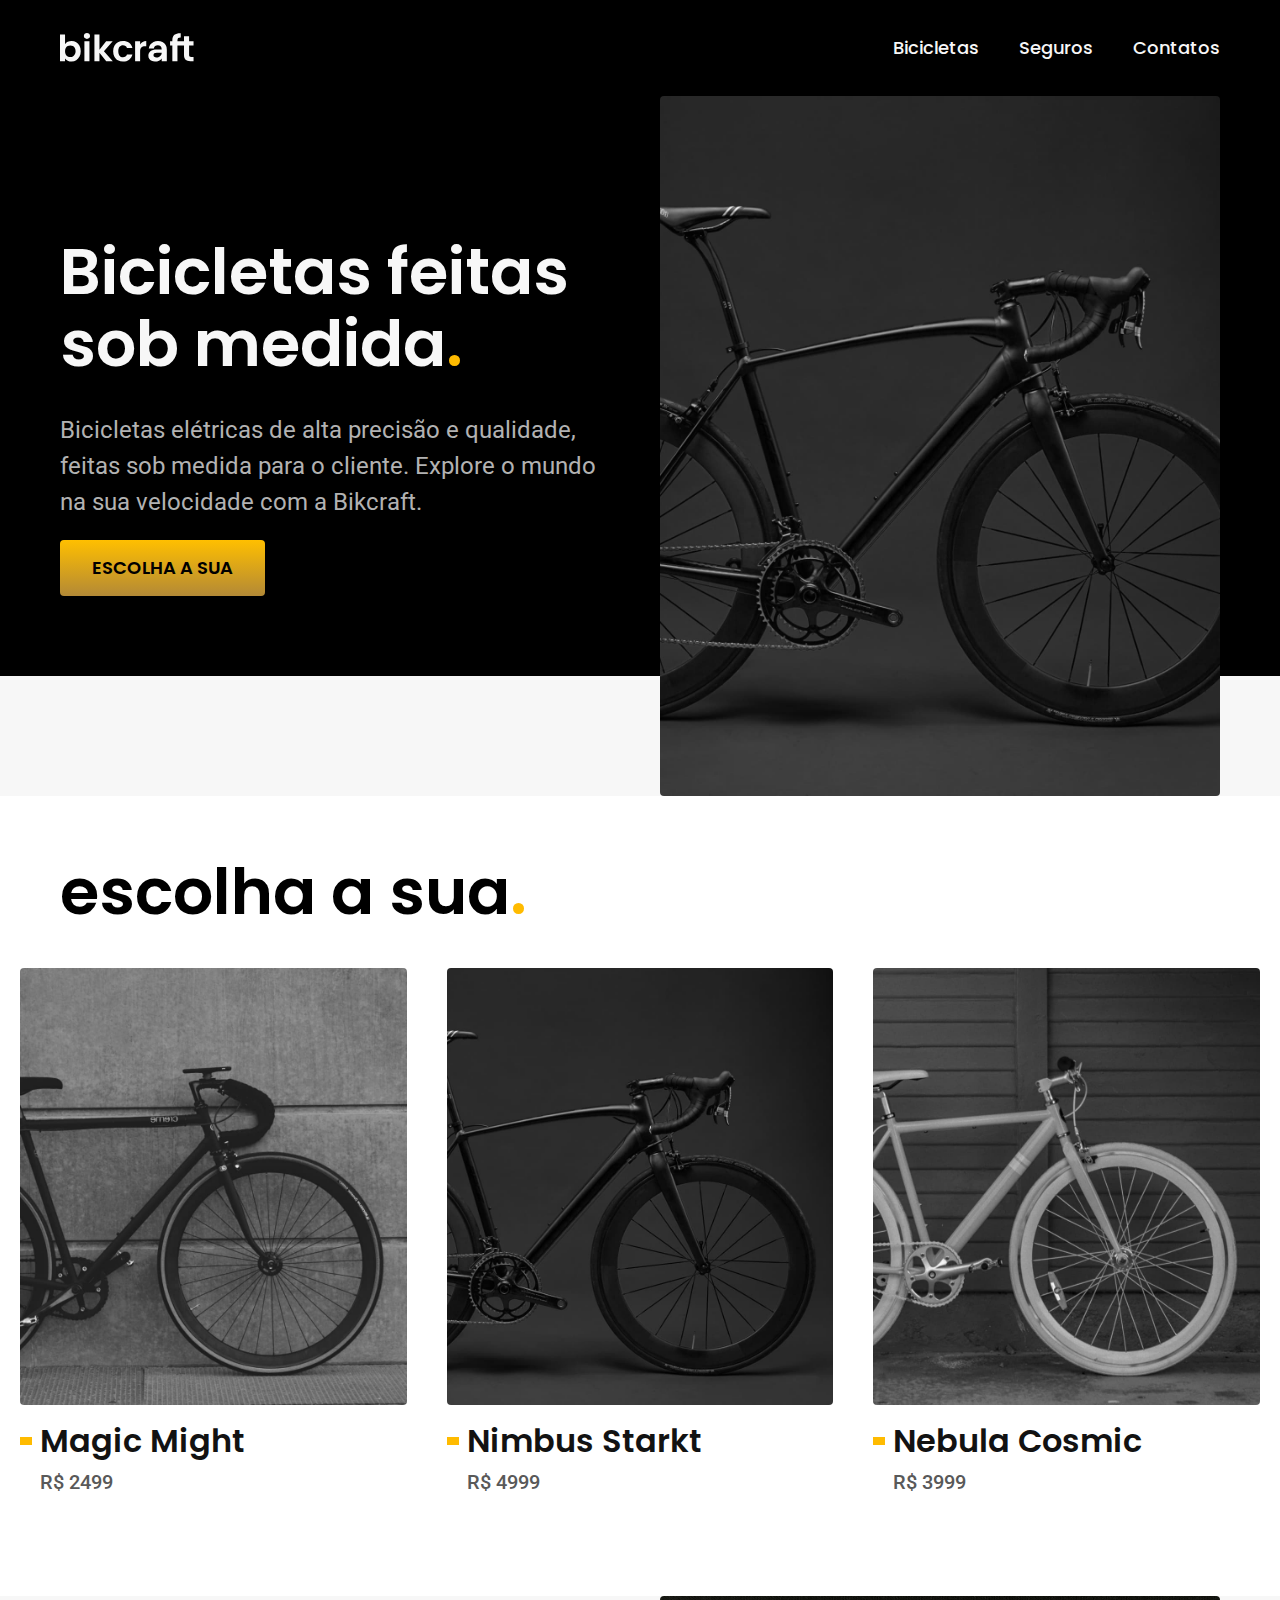
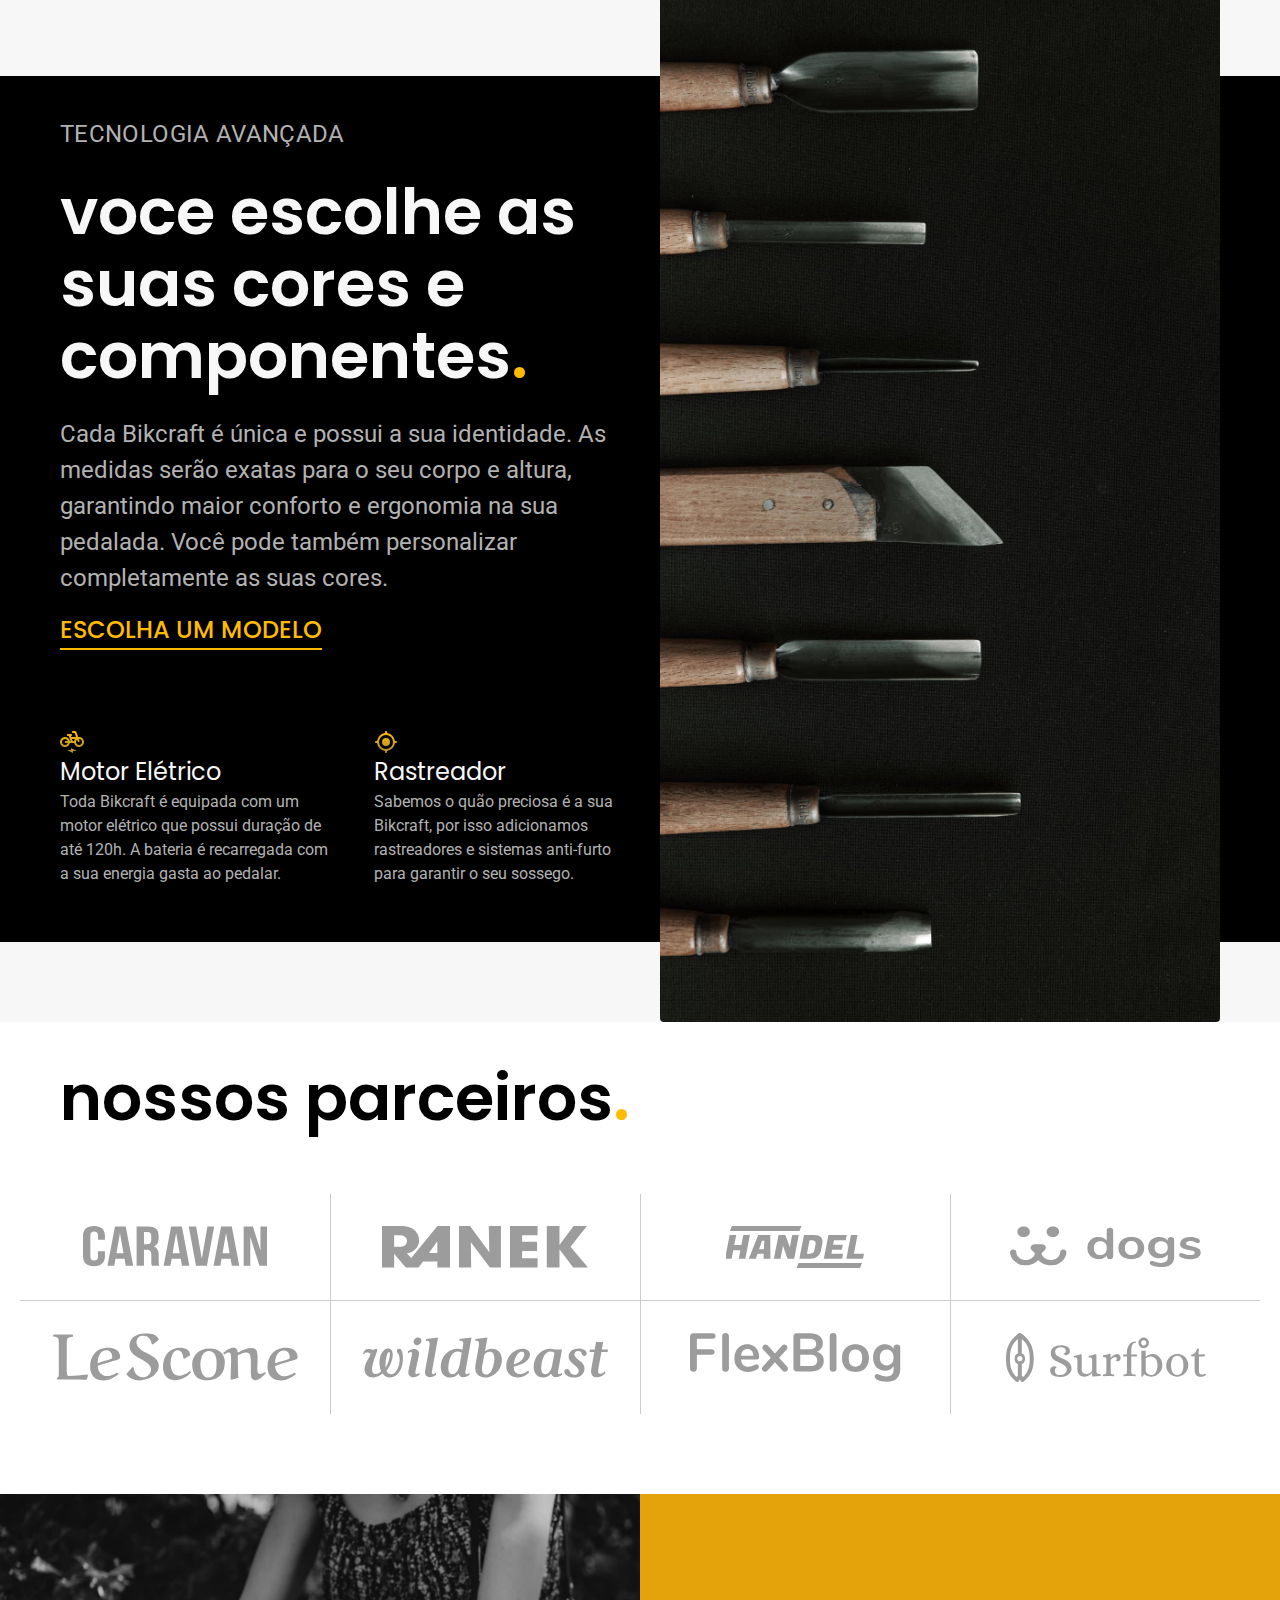
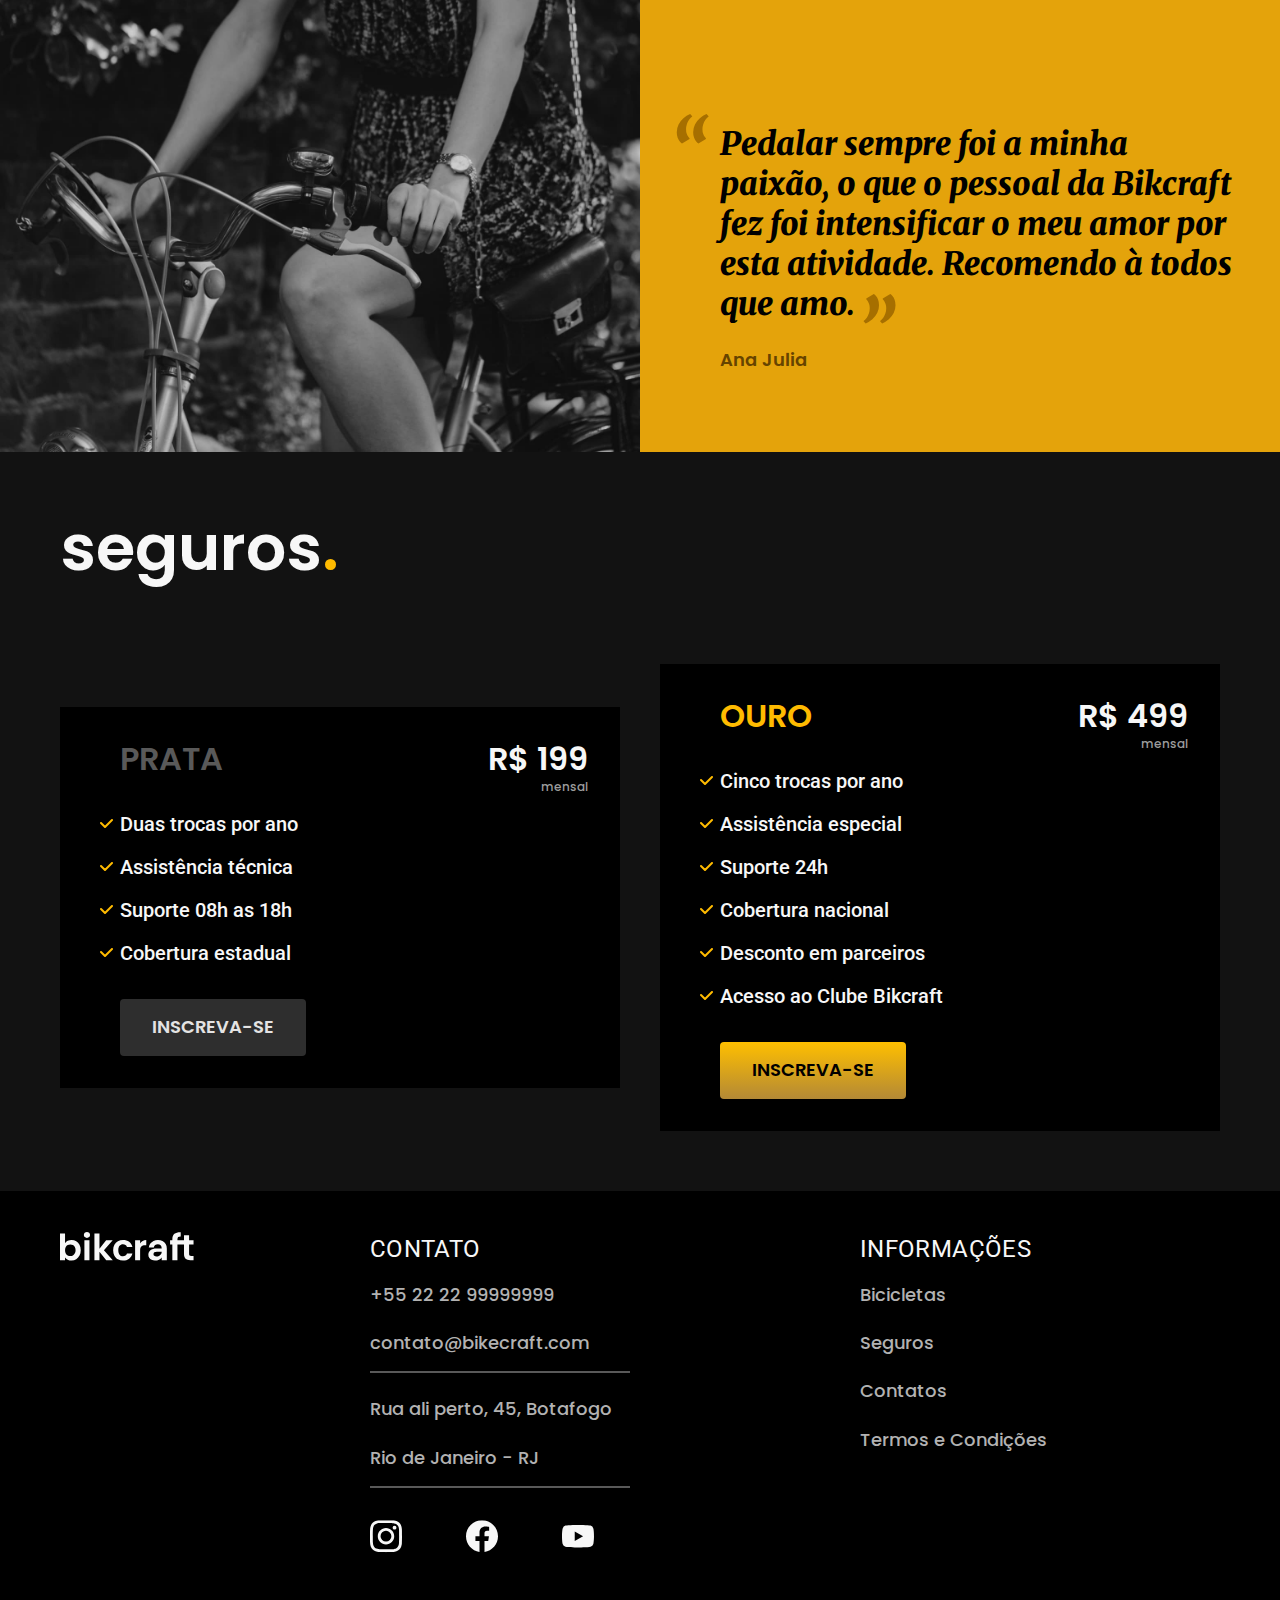
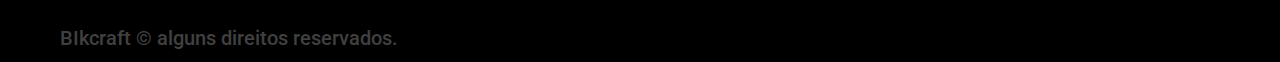
==== index.html @ d650d2a8 "orcamento" ====
<!DOCTYPE html>
<html lang="pt-br">

<head>
	<meta charset="UTF-8">
	<meta http-equiv="X-UA-Compatible" content="IE=edge">
	<meta name="viewport" content="width=device-width, initial-scale=1.0">
	<meta name="description" content="Bicicletas elétricas de alta precisão e qualidade,  feitas sob medida para o cliente. 
   Explore o mundo na sua velocidade com a Bikcraft.">
	<link rel="stylesheet" href="./css/style.css">
	<link rel="preconnect" href="https://fonts.googleapis.com">
	<link rel="preconnect" href="https://fonts.gstatic.com" crossorigin>
	<link href="https://fonts.googleapis.com/css2?family=Merriweather:ital,wght@1,900&family=Poppins:wght@400;600&family=Roboto:wght@400;500&display=swap" rel="stylesheet">
	<title>Document</title>
</head>

<body>
	<header class="header-bg">
		<div class="header container">
			<a href="./">
				<img src="./img/bikcraft 1.svg" alt="Bicicleta eletrica preta">
			</a>

			<nav aria-label="primaria">
				<ul class="header-menu font-1-m cor-01">
					<li><a href="./bicicletas.html">Bicicletas</a></li>
					<li><a href="./seguros.html">Seguros</a></li>
					<li><a href="./contato.html">Contatos</a></li>
				</ul>
			</nav>
		</div>
	</header>
	<main class="introducao-bg">
		<div class="introducao container">
			<div class="introducao-conteudo">
				<h1 class="font-1-xxl cor-01">Bicicletas feitas
					sob medida<span class="cor-p1">.</span></h1>
				<p class="font-2-l cor-05">Bicicletas elétricas de alta precisão e qualidade, feitas sob medida para o cliente. Explore o mundo na sua velocidade com a Bikcraft.</p>
				<a class="button" href="./bicicletas.html">Escolha a sua </a>
			</div>
			<div>
				<img src="./img/fotos/introducao.jpg" alt="introducao">
			</div>
		</div>
	</main>

	<article class="bikes">
		<div class="container">
			<h2 class="font-1-xxl cor-12">escolha a sua<span class="cor-p1">.</span></h2>
		</div>
		<ul class="bicicletas-lista">
			<li>
				<a href="./bicicleta/nimbus.html">
					<img src="./img/bicicletas/MagicMight-home.jpg" alt="" srcset="">
					<h3 class="font-1-xl cor-11">Magic Might</h3>
					<span class="font-2-m cor-08">R$ 2499</span>
				</a>
			</li>
			<li>
				<a href="./bicicleta/nimbus.html">
					<img src="./img/bicicletas/NimbusStark-home.jpg" alt="" srcset="">
					<h3 class="font-1-xl cor-11">Nimbus Starkt</h3>
					<span class="font-2-m cor-08">R$ 4999</span>
				</a>
			</li>
			<li>
				<a href="./bicicleta/nimbus.html">
					<img src="./img/bicicletas/NebulaCosmic-home.jpg" alt="" srcset="">
					<h3 class="font-1-xl cor-11">Nebula Cosmic</h3>
					<span class="font-2-m cor-08">R$ 3999</span>
				</a>
			</li>
		</ul>
	</article>
	<article class="tecnologia-bg">
		<div class="tecnologia-container container">
			<div class="tecnologia-conteudo">
				<span class="font-2-l-b cor-05">Tecnologia Avançada</span>
				<h2 class="font-1-xxl cor-01">voce escolhe as suas cores e componentes<span class="cor-p1">.</span></h2>
				<p class="font-2-l cor-05">Cada Bikcraft é única e possui a sua identidade.
					As medidas serão exatas para o seu corpo e altura, garantindo maior conforto e ergonomia na sua pedalada. Você pode também personalizar completamente as suas cores.</p>
				<a class="link" href="./bicicletas.html">Escolha Um modelo</a>
				<div class="vantagens-home">
					<div>
						<img src="./img/icones/eletrica.svg" alt="" srcset="">
						<h3 class="font-1-l cor-01">Motor Elétrico</h3>
						<p class="font-2-s cor-05">Toda Bikcraft é equipada com um motor elétrico que possui duração de até 120h. A bateria é recarregada com a sua energia gasta ao pedalar.</p>
					</div>
					<div>
						<img src="./img/icones/rastreador.svg" alt="" srcset="">
						<h3 class="font-1-l cor-01">Rastreador</h3>
						<p class="font-2-s cor-05">Sabemos o quão preciosa é a sua Bikcraft, por isso adicionamos rastreadores e sistemas anti-furto para garantir o seu sossego.</p>
					</div>
				</div>
			</div>
			<div class="tecnologia-img">
				<img src="./img/fotos/tecnologia.jpg" alt="" srcset="">
			</div>
		</div>
	</article>
	<section class="parceiros" aria-label="nossos parceiros">

		<h2 class="container font-1-xxl cor-12">nossos parceiros<span class="cor-p1">.</span></h2>

		<ul class="parceiros-lista">
			<li><img src="./img/parceiros/caravan.svg" alt="caravan"></li>
			<li><img src="./img/parceiros/ranek.svg" alt="ranek"></li>
			<li><img src="./img/parceiros/handel.svg" alt="handel.svg"></li>
			<li><img src="./img/parceiros/dogs.svg" alt="dogs.svg"></li>
			<li><img src="./img/parceiros/lescone.svg" alt="lescone.svg"></li>
			<li><img src="./img/parceiros/wildbeast.svg" alt="wildbeast.svg"></li>
			<li><img src="./img/parceiros/flexblog.svg" alt="flexblog.svg"></li>
			<li><img src="./img/parceiros/surfbot.svg" alt="surfbot.svg"></li>
		</ul>

		</div>
	</section>
	<section class="depoimento">
		<div>
			<img src="./img/fotos/depoimento.jpg" alt="depoimento">
		</div>
		<div class="depoimento-conteudo">
			<blockquote class="font-1-xl cor-p5">
				<p>Pedalar sempre foi a minha paixão, o que o pessoal da Bikcraft fez foi intensificar o meu amor por esta atividade. Recomendo à todos que amo. </p>
			</blockquote>
			<span class="font-1-m-b cor-p4">Ana Julia</span>
		</div>
	</section>
	<article class="seguros-bg">
		<div class="seguros container">
			<h2 class="font-1-xxl cor-01">seguros<span class="cor-p1">.</span></h2>
			<div class="seguros-item">
				<h3 class="font-1-xl cor-08">PRATA</h3>
				<span class="font-1-xl cor-01">R$ 199 <span class="mensal"> mensal</span></span>
				<ul class="font-2-m cor-01">
					<li> Duas trocas por ano</li>
					<li> Assistência técnica </li>
					<li> Suporte 08h as 18h </li>
					<li> Cobertura estadual</li>
				</ul>
				<a class="button secundario" href="./seguros.html">Inscreva-se</a>
			</div>
			<div class="seguros-item">
				<h3 class="font-1-xl cor-p1">OURO</h3>
				<span class="font-1-xl cor-01">R$ 499 <span class="mensal"> mensal</span></span>
				<ul class="font-2-m cor-01">
					<li>Cinco trocas por ano</li>
					<li> Assistência especial </li>
					<li> Suporte 24h </li>
					<li> Cobertura nacional</li>
					<li> Desconto em parceiros</li>
					<li> Acesso ao Clube Bikcraft</li>
				</ul>
				<a class="button" href="">Inscreva-se</a>
			</div>
		</div>
	</article>
	<footer class="footer-bg">
		<div class="footer container">
			<div class="img">
				<img src="./img/bikcraft 1.svg" alt="">
			</div>
			<div class="footer-contato">
				<h3 class="font-2-l-b cor-01">Contato</h3>
				<ul class="contato font-1-m cor-05">
					<li><a href=" tel:+55229999999">+55 22 22 99999999</a></li>
					<li><a href="tomail:contato@bikecraft.com">contato@bikecraft.com</a></li>
					<li>Rua ali perto, 45, Botafogo</li>
					<li>Rio de Janeiro - RJ</li>
				</ul>
				<ul class="sociais">
					<a href="">
						<img src="./img/social-media/instagram.svg" alt="Instagram" srcset="">
					</a>
					<a href="">
						<img src="./img/social-media/facebook.svg" alt="Facebook" srcset="">
					</a>
					<a href="">
						<img src="./img/social-media/youtube.svg" alt="Youtube" srcset="">
					</a>
				</ul>
			</div>
			<div class="footer-nav">
				<h3 class="font-2-l-b cor-01">Informações</h3>
				<nav>
					<ul class="font-1-m cor-05">
						<li><a href="./bicicletas.html">Bicicletas</a></li>
						<li><a href="./seguros.html">Seguros</a></li>
						<li><a href="./contato.html">Contatos</a></li>
						<li><a href="./termos.html">Termos e Condições</a></li>
					</ul>
				</nav>
			</div>

			<p class="copy font-2-m cor-09">BIkcraft © alguns direitos reservados.</p>
		</div>
	</footer>
</body>

</html>
---- css/style.css ----
@import "./global/global.css";
@import "./global/header.css";
@import "./global/footer.css";

/* COMPONENTS */
@import "./components/button.css";
@import "./components/link.css";
@import "./components/container.css";

/* UTILITARIOS */
@import "./utilitarios/tipografia/tipografia.css";
@import "./utilitarios/cores/cores.css";
@import "./utilitarios/formulario/formulario.css";

/* HOME */
@import "./home/introducao.css";
@import "./home/tecnologia.css";
@import "./home/biciletas-lista.css";
@import "./home/parceiros.css";
@import "./home/depoimento.css";
@import "./home/seguros.css";

@import "./orcamento/orcamento.css";
@import "./contato/lojas.css";
@import "./contato/contato.css";
@import "./termos/termos.css";
@import "./bicicletas/bicicletas.css";
@import "./bicicleta/bicicleta.css";
@import "./bicicleta/seguro.css";
@import "./bicicleta/escolha.css";
@import "./seguros/seguros.css";
@import "./seguros/vantagens.css";
@import "./seguros/perguntas.css";
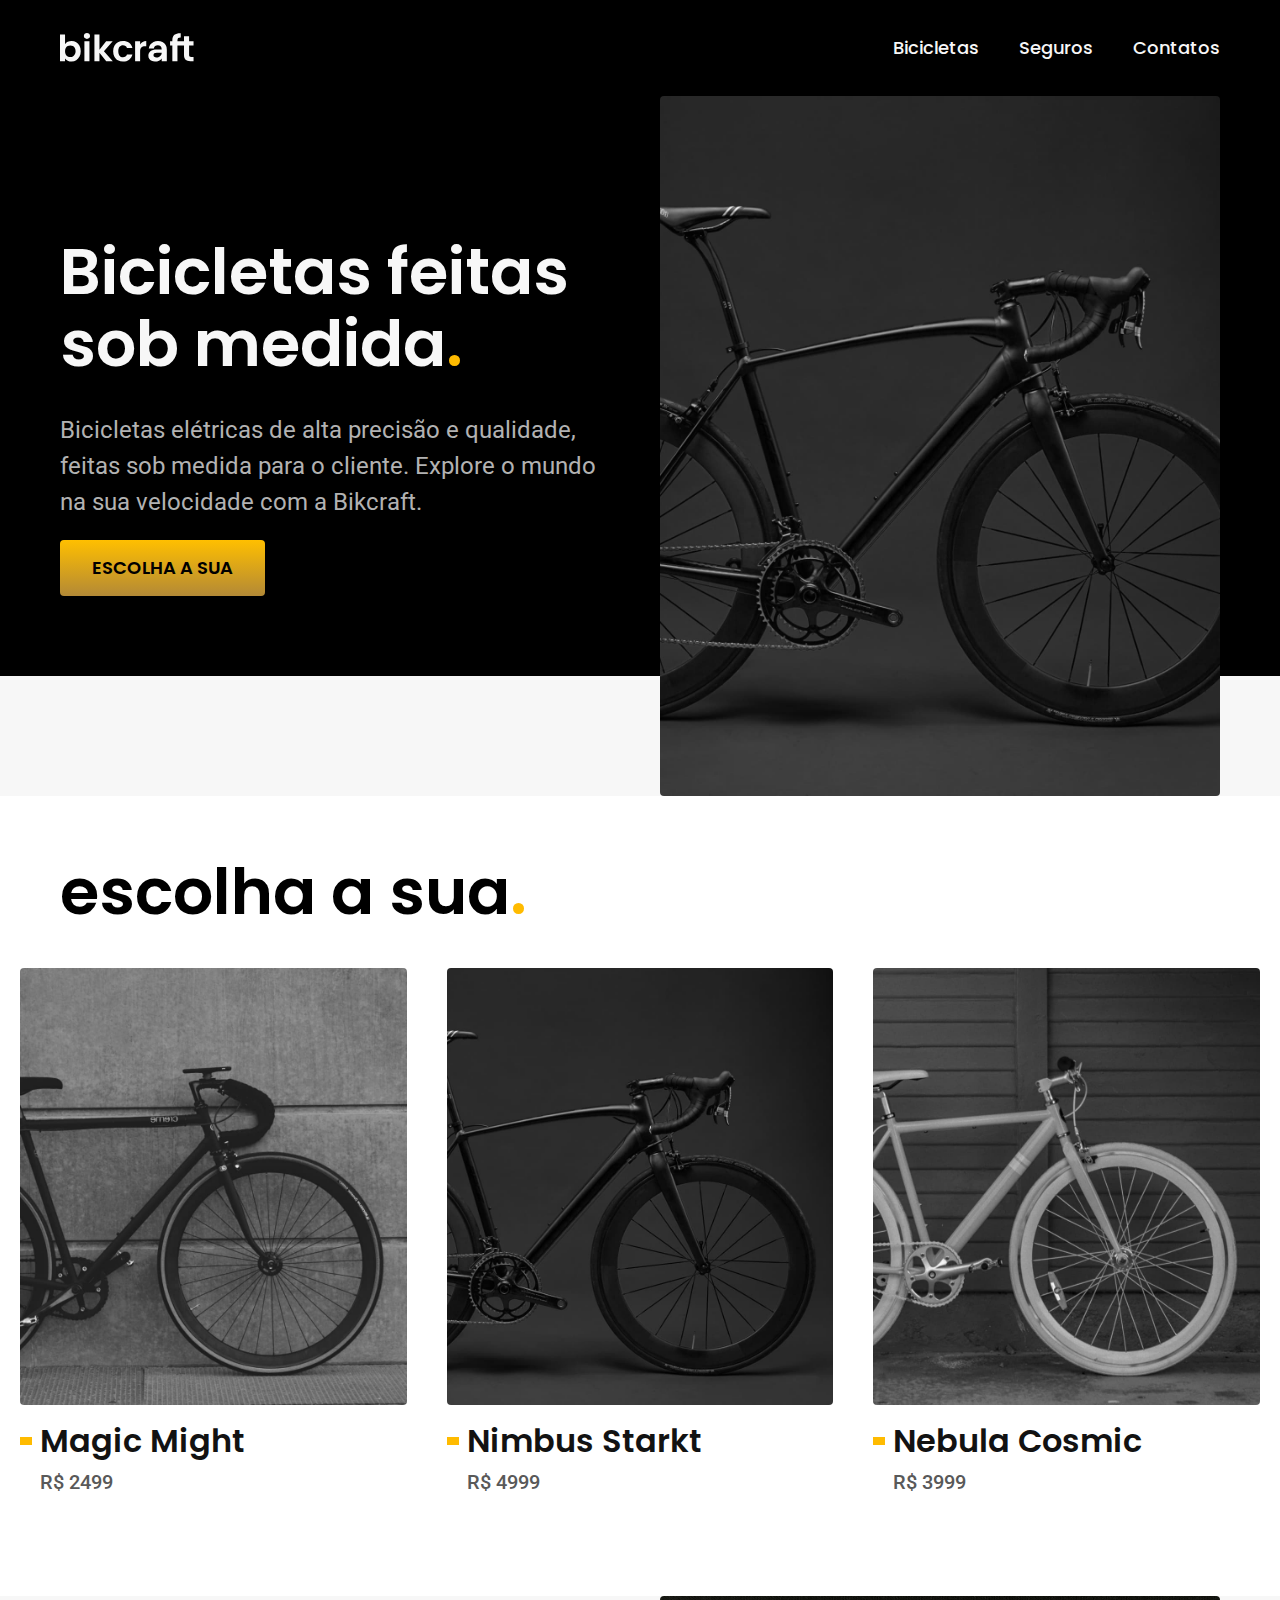
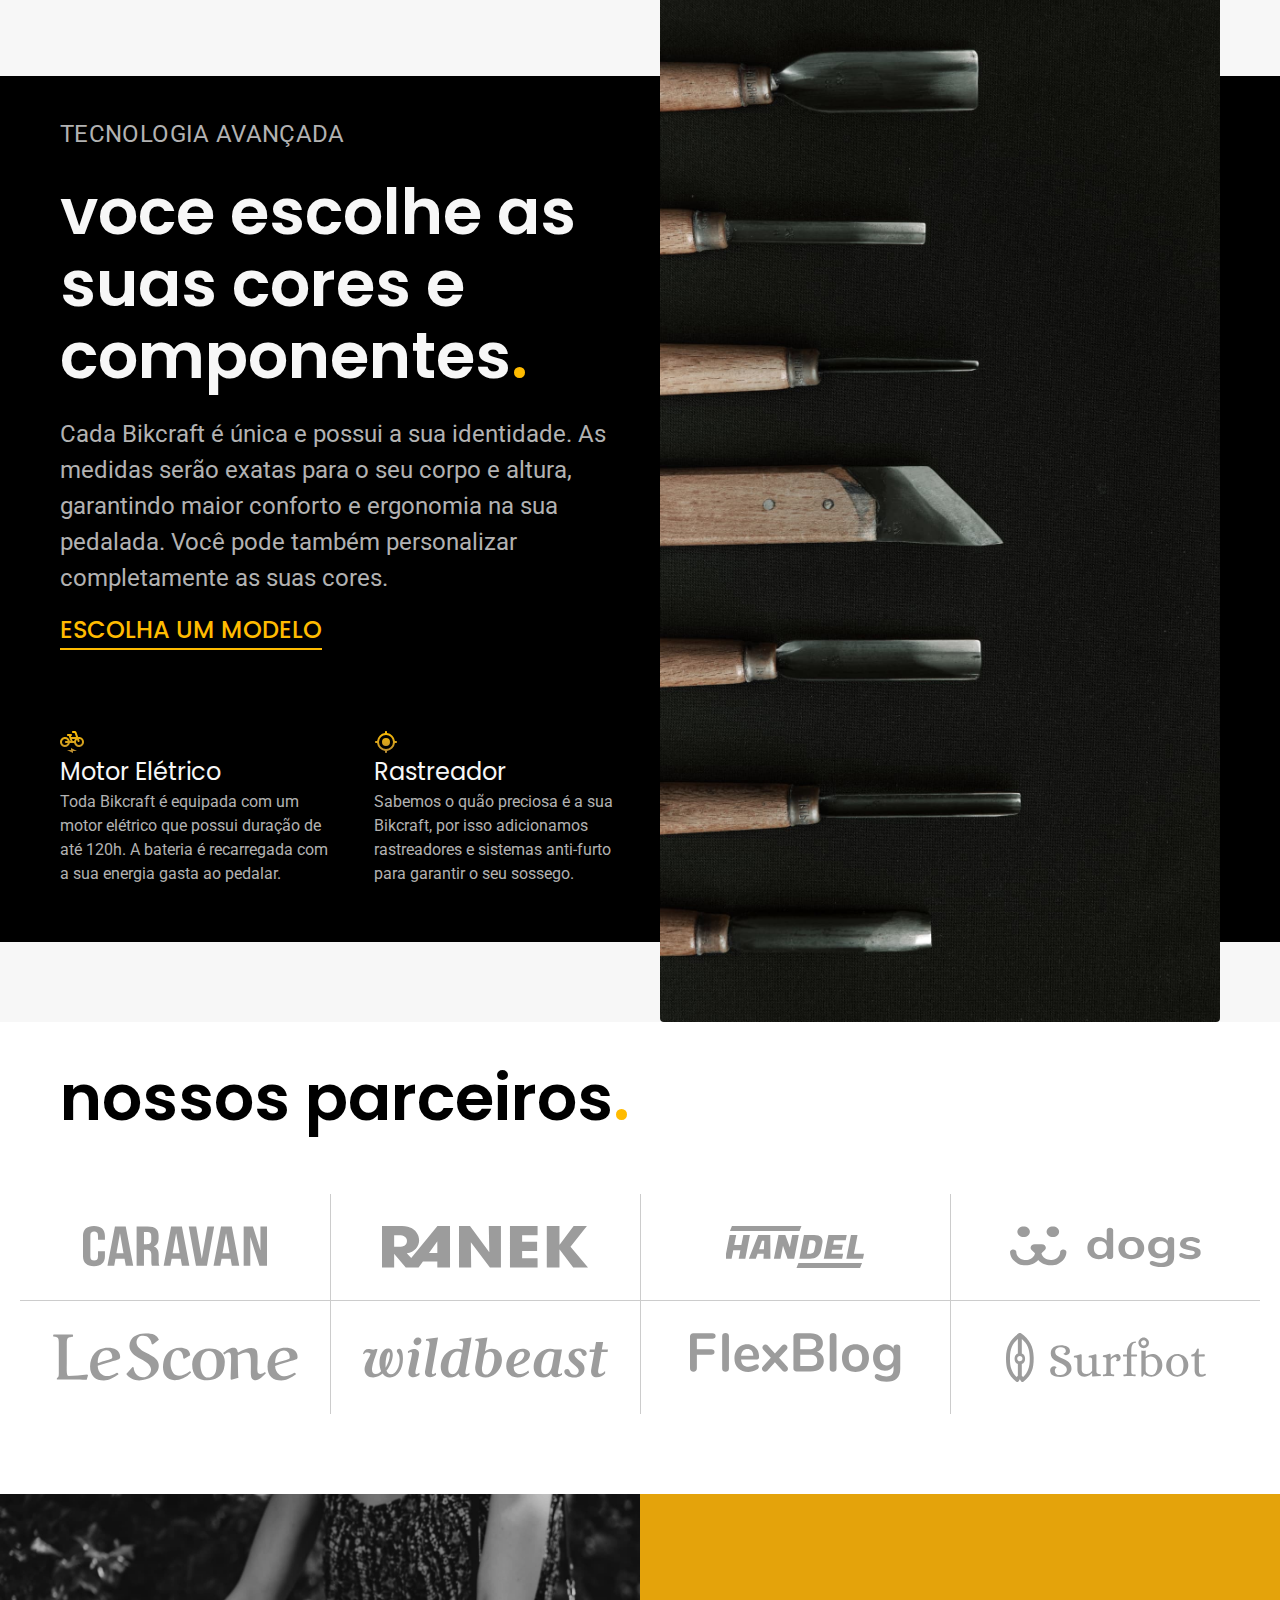
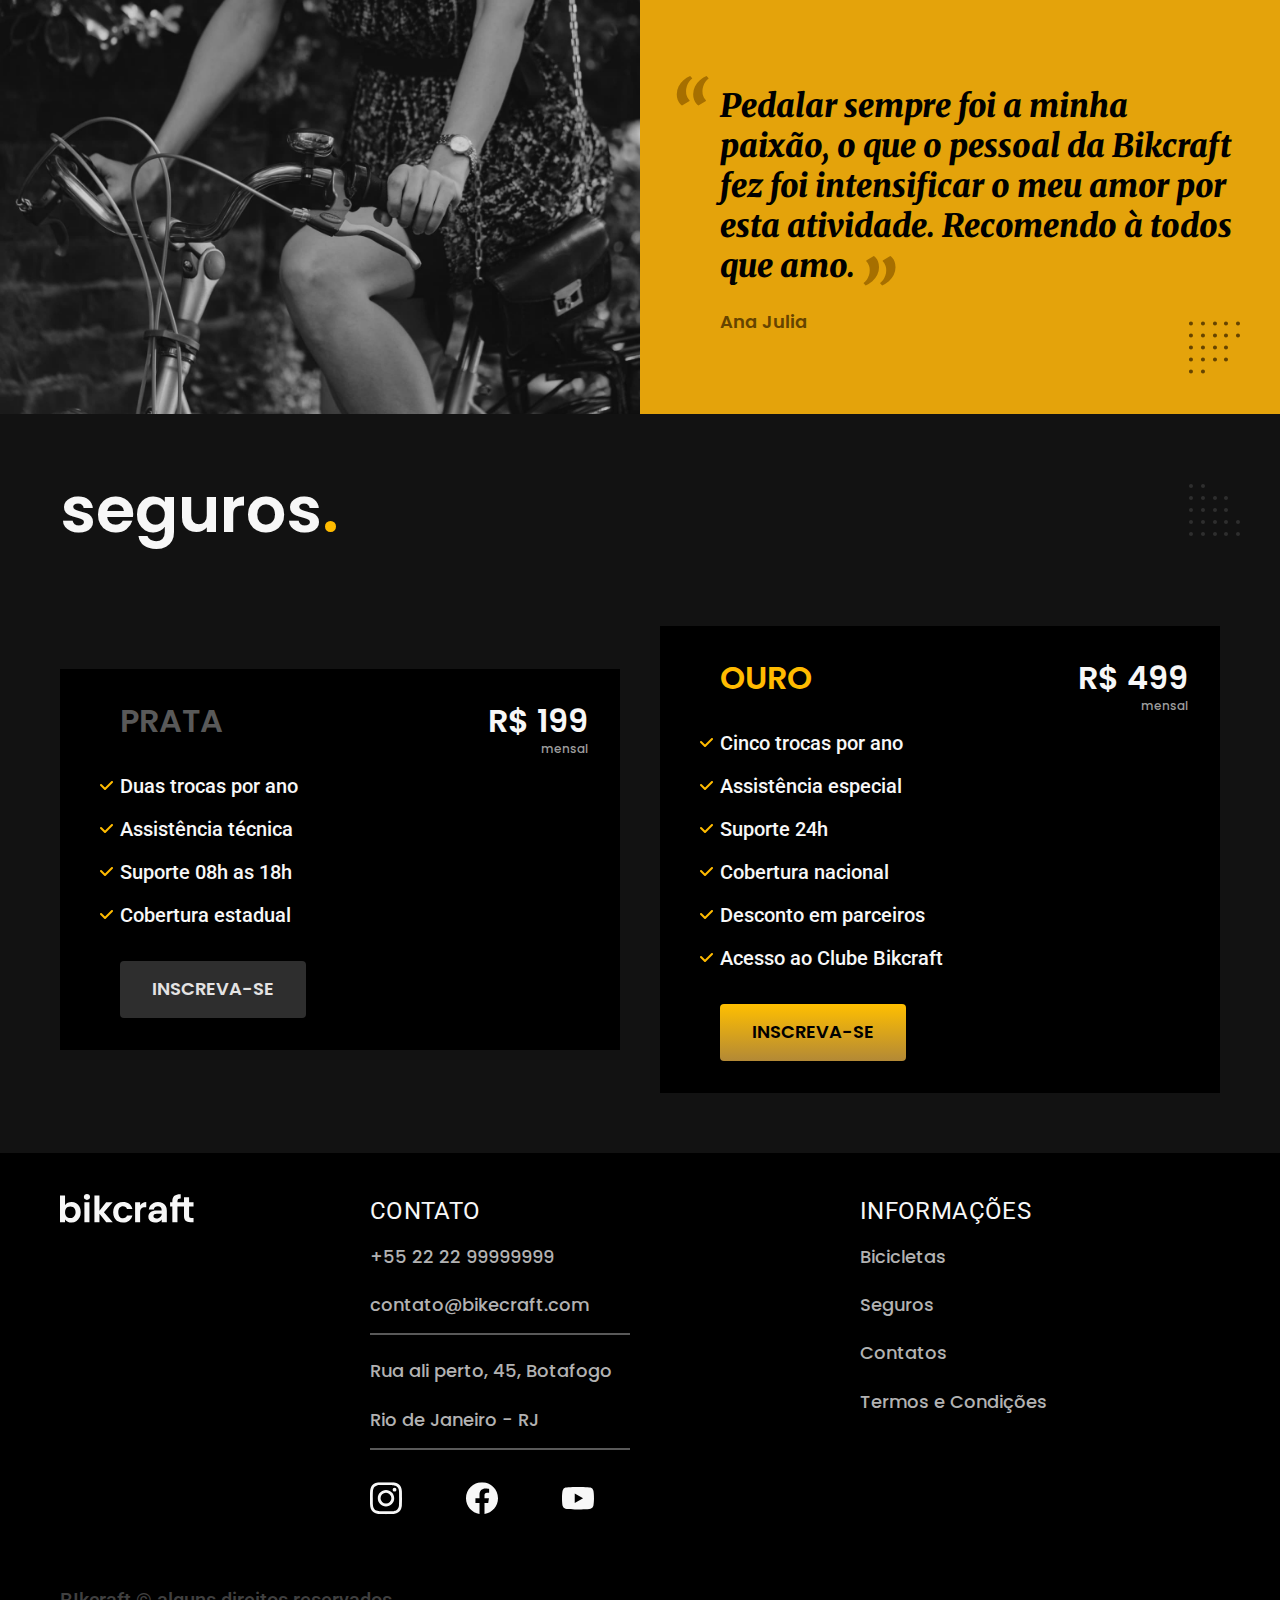
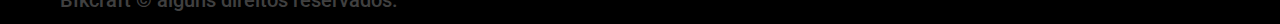
==== commit d944810a: "otimizaçoes" ====
--- a/index.html
+++ b/index.html
@@ -7,6 +7,7 @@
 	<meta name="viewport" content="width=device-width, initial-scale=1.0">
 	<meta name="description" content="Bicicletas elétricas de alta precisão e qualidade,  feitas sob medida para o cliente. 
    Explore o mundo na sua velocidade com a Bikcraft.">
+	<link rel="preload" href="./css/style.css" as="style">
 	<link rel="stylesheet" href="./css/style.css">
 	<link rel="preconnect" href="https://fonts.googleapis.com">
 	<link rel="preconnect" href="https://fonts.gstatic.com" crossorigin>
@@ -14,7 +15,7 @@
 	<title>Document</title>
 </head>
 
-<body>
+<body id="home" ;>
 	<header class="header-bg">
 		<div class="header container">
 			<a href="./">
@@ -38,9 +39,10 @@
 				<p class="font-2-l cor-05">Bicicletas elétricas de alta precisão e qualidade, feitas sob medida para o cliente. Explore o mundo na sua velocidade com a Bikcraft.</p>
 				<a class="button" href="./bicicletas.html">Escolha a sua </a>
 			</div>
-			<div>
+			<picture>
+				<source media="(max-width:800px)" srcset="./img/bicicletas/nimbus.jpg">
 				<img src="./img/fotos/introducao.jpg" alt="introducao">
-			</div>
+			</picture>
 		</div>
 	</main>
 
